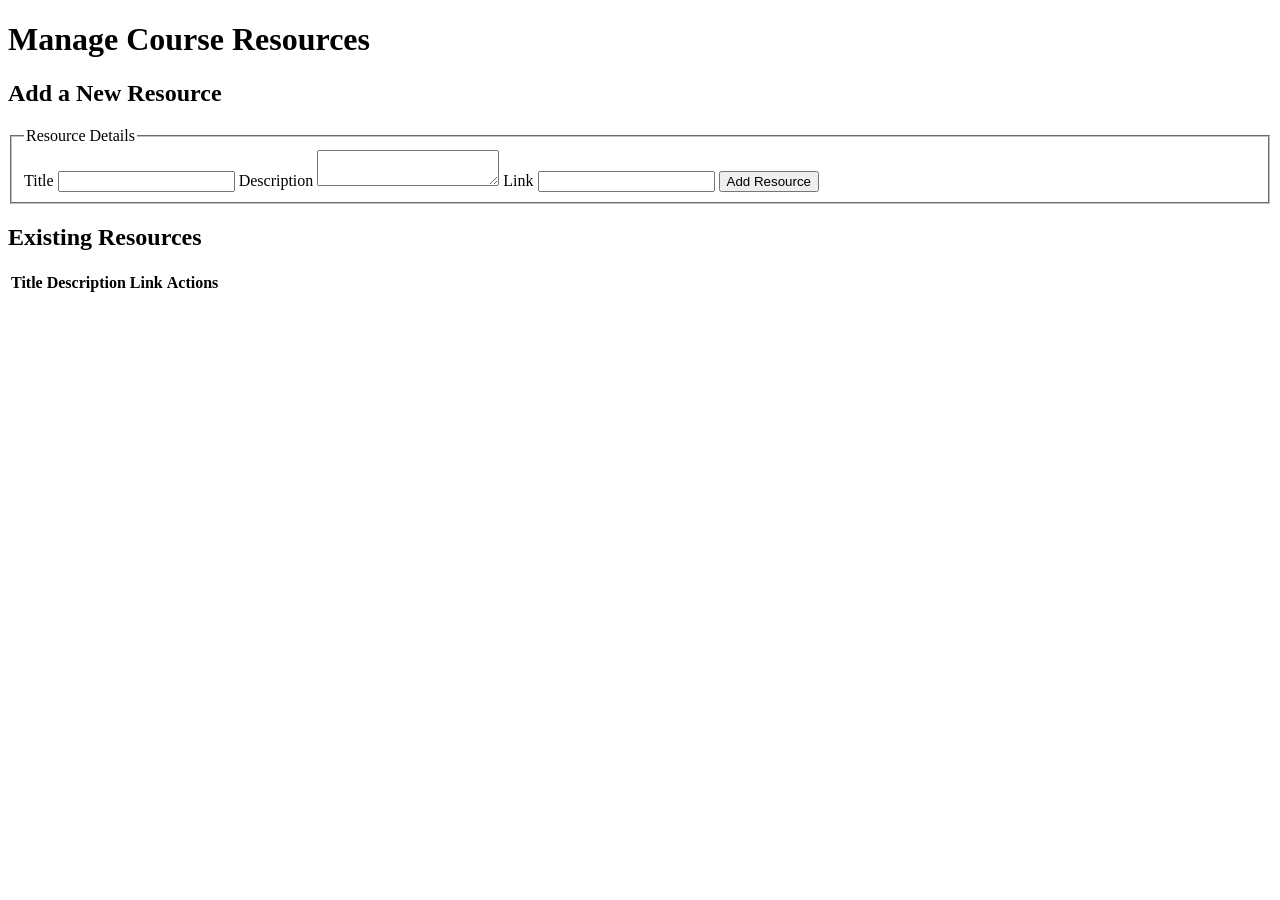
==== src/resources/admin.html @ 06b07496 "Add meta tags and structure to admin.html" ====
<!--
  Requirement: Create the Admin View for Course Resources

  Instructions:
  Fill in the HTML elements as described in the comments.
  This page allows the teacher (admin) to perform full CRUD operations on course resources.
-->
<!DOCTYPE html>
<html lang="en">
<head>
    <!-- TODO: Add the 'meta' tag for character encoding (UTF-8). -->
    <meta charset="UTF-8">
    
    <!-- TODO: Add the responsive 'viewport' meta tag.
         The 'name' should be 'viewport' and the 'content' should set the 'width' to 'device-width'
         and the 'initial-scale' to '1.0'. -->
    <meta name="viewport" content="width=device-width, initial-scale=1.0">

    <!-- TODO: Add a title, e.g., "Manage Resources". -->
    <title>Manage Resources</title>

    <!-- TODO: Link to your CSS framework or stylesheet. -->
    <link rel="stylesheet" href="styles.css">

    <!-- TODO: Link this script file:
         <script src="admin.js" defer></script> -->
    <script src="admin.js" defer></script>
</head>
<body>

    <!-- TODO: Create a 'header' with a main heading ('h1') "Manage Course Resources". -->
    <header>
        <h1>Manage Course Resources</h1>
    </header>

    <!-- TODO: Create the 'main' content area. -->
    <main>

        <!-- Section 1: Add/Edit Resource Form -->
        <!-- TODO: Create a 'section' for the form. -->
        <section>
            <!-- TODO: Add a sub-heading ('h2') "Add a New Resource". -->
            <h2>Add a New Resource</h2>

            <!-- TODO: Create a 'form' with id="resource-form". Action can be '#'.
                 This id is required by admin.js. -->
            <form id="resource-form" action="#">
                <!-- TODO: Use a 'fieldset' to group the form controls. -->
                <fieldset>
                    <!-- TODO: Add a 'legend', e.g., "Resource Details". -->
                    <legend>Resource Details</legend>

                    <!-- TODO: Add a 'label' and 'input' for the resource title.
                         - label 'for': "resource-title"
                         - input 'id': "resource-title", type="text", required -->
                    <label for="resource-title">Title</label>
                    <input id="resource-title" type="text" required>

                    <!-- TODO: Add a 'label' and 'textarea' for the resource description.
                         - label 'for': "resource-description"
                         - textarea 'id': "resource-description" -->
                    <label for="resource-description">Description</label>
                    <textarea id="resource-description"></textarea>
                    
                    <!-- TODO: Add a 'label' and 'input' for the resource link.
                         - label 'for': "resource-link"
                         - input 'id': "resource-link", type="url", required -->
                    <label for="resource-link">Link</label>
                    <input id="resource-link" type="url" required>

                    <!-- TODO: Add a 'button' to submit the form.
                         - id="add-resource", type="submit", Text: "Add Resource" -->
                    <button id="add-resource" type="submit">Add Resource</button>
                <!-- End of fieldset. -->
                </fieldset>
            <!-- End of form. -->
            </form>
        <!-- End of form section. -->
        </section>


        <!-- Section 2: Existing Resources List -->
        <!-- TODO: Create a 'section' to display the list of current resources. -->
        <section>
            <!-- TODO: Add a sub-heading ('h2') "Existing Resources". -->
            <h2>Existing Resources</h2>

            <!-- TODO: Create a 'table' with id="resources-table". -->
            <table id="resources-table">
                <!-- TODO: Create a 'thead' and a 'tr' inside it. -->
                <thead>
                    <tr>
                        <!-- TODO: Add 'th' elements for "Title", "Description", "Link", and "Actions". -->
                        <th>Title</th>
                        <th>Description</th>
                        <th>Link</th>
                        <th>Actions</th>
                    </tr>
                </thead>
                
                <!-- TODO: Create a 'tbody' with id="resources-tbody".
                     This id is required by admin.js.
                     Rows will be injected here dynamically by admin.js. -->
                <tbody id="resources-tbody">

                    <!-- Each row follows this structure: -->
                    <!-- TODO: Create a 'tr' for each resource. -->
                        <!-- TODO: Add a 'td' for the title. -->
                        <!-- TODO: Add a 'td' for the description. -->
                        <!-- TODO: Add a 'td' for the link. -->

                        <!-- TODO: Add a 'td' containing the action buttons. -->
                            <!-- TODO: Add an "Edit" button with class="edit-btn"
                                 and data-id set to the resource's id. -->
                            <!-- TODO: Add a "Delete" button with class="delete-btn"
                                 and data-id set to the resource's id. -->
                        <!-- End of actions 'td'. -->
                    <!-- End of the row. -->

                <!-- End of tbody. -->
                </tbody>
            <!-- End of table. -->
            </table>
        <!-- End of resources list section. -->
        </section>

    <!-- End of main. -->
    </main>
</body>
</html>
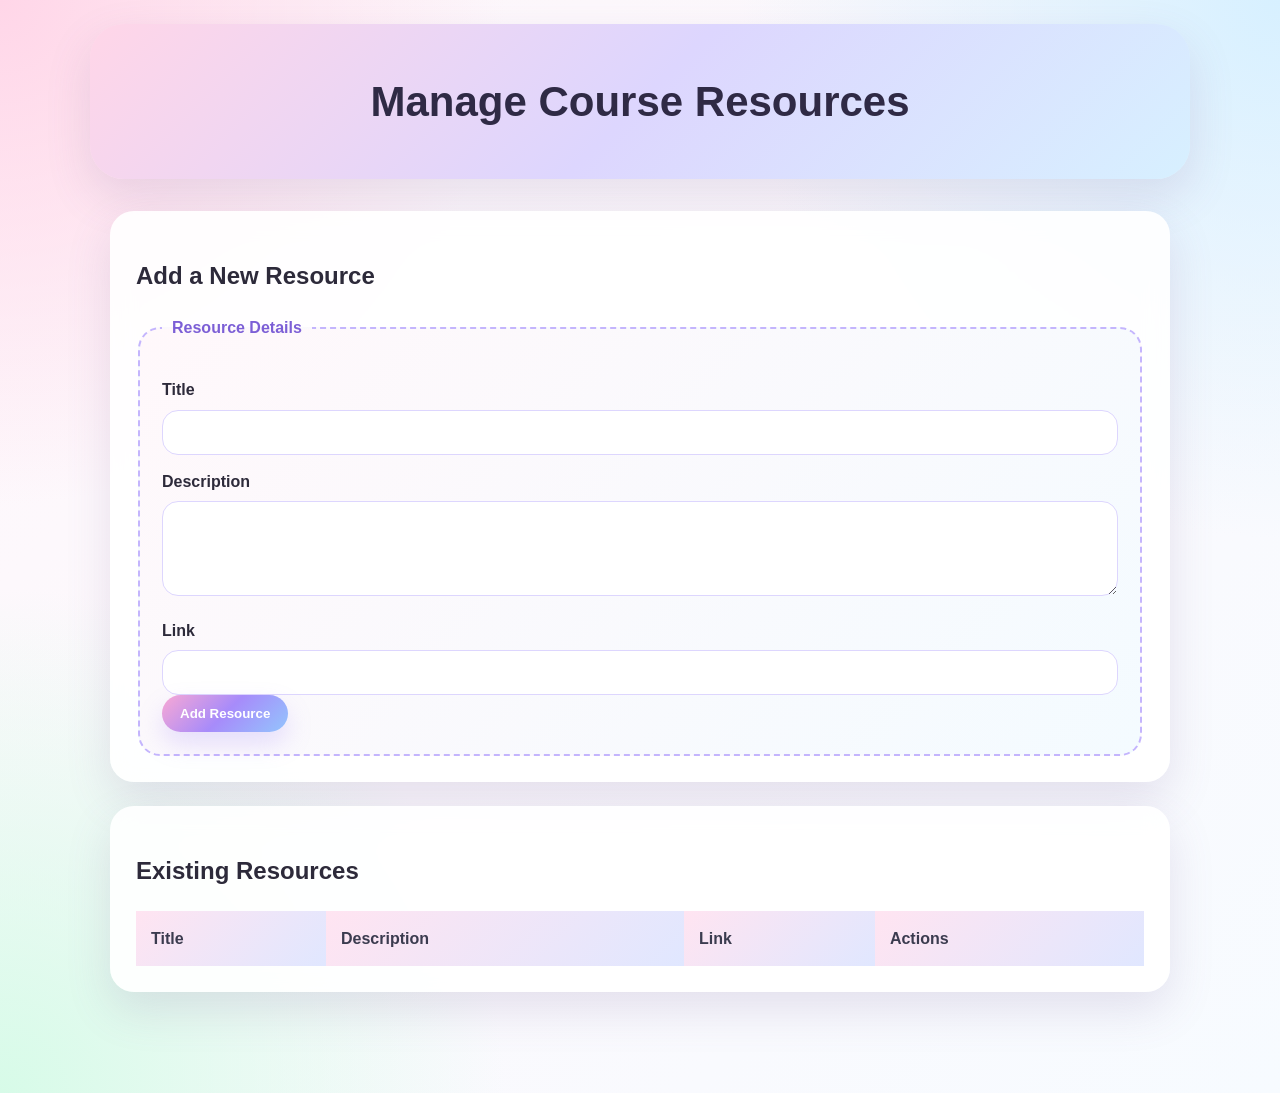
==== commit 2a9f7a53: "Update stylesheet link in admin.html" ====
--- a/src/resources/admin.html
+++ b/src/resources/admin.html
@@ -20,8 +20,7 @@
     <title>Manage Resources</title>
 
     <!-- TODO: Link to your CSS framework or stylesheet. -->
-    <link rel="stylesheet" href="styles.css">
-
+<link rel="stylesheet" href="../common/styles.css">
     <!-- TODO: Link this script file:
          <script src="admin.js" defer></script> -->
     <script src="admin.js" defer></script>
--- a/src/common/styles.css
+++ b/src/common/styles.css
@@ -0,0 +1,389 @@
+* {
+    box-sizing: border-box;
+}
+
+:root {
+    --pink: #ffd6e8;
+    --peach: #ffe5d4;
+    --lavender: #ddd6fe;
+    --blue: #d7f0ff;
+    --mint: #d7fbe8;
+    --cream: #fffaf0;
+    --text: #2d2a3a;
+    --muted: #6b7280;
+    --card: rgba(255, 255, 255, 0.9);
+    --shadow: 0 18px 45px rgba(119, 91, 150, 0.16);
+    --radius: 24px;
+}
+
+body {
+    margin: 0;
+    font-family: "Segoe UI", Arial, sans-serif;
+    color: var(--text);
+    min-height: 100vh;
+    background:
+        radial-gradient(circle at top left, var(--pink), transparent 30%),
+        radial-gradient(circle at top right, var(--blue), transparent 32%),
+        radial-gradient(circle at bottom left, var(--mint), transparent 30%),
+        linear-gradient(135deg, #fff7fb, #f7fbff);
+    line-height: 1.6;
+}
+
+header {
+    max-width: 1100px;
+    margin: 24px auto 0;
+    padding: 44px 24px;
+    text-align: center;
+    border-radius: 34px;
+    background: linear-gradient(135deg, #ffd6e8, #ddd6fe, #d7f0ff);
+    box-shadow: var(--shadow);
+}
+
+header h1 {
+    margin: 0;
+    font-size: 42px;
+    color: #2f2a45;
+}
+
+main {
+    max-width: 1100px;
+    margin: 32px auto;
+    padding: 0 20px 45px;
+}
+
+/* Student assignment cards */
+#assignment-list-section {
+    display: grid;
+    grid-template-columns: repeat(2, 1fr);
+    gap: 24px;
+}
+
+article {
+    position: relative;
+    overflow: hidden;
+    background: var(--card);
+    border: 1px solid rgba(255, 255, 255, 0.9);
+    border-radius: var(--radius);
+    padding: 28px;
+    box-shadow: var(--shadow);
+    backdrop-filter: blur(12px);
+}
+
+#assignment-list-section article::before {
+    content: "✦";
+    position: absolute;
+    right: 22px;
+    top: 18px;
+    font-size: 34px;
+    color: #f9a8d4;
+    opacity: 0.7;
+}
+
+article h2 {
+    margin-top: 0;
+    font-size: 26px;
+    color: #342e50;
+}
+
+article p:first-of-type,
+#assignment-due-date {
+    display: inline-block;
+    background: #fff0f7;
+    color: #9d4562;
+    padding: 7px 14px;
+    border-radius: 999px;
+    font-weight: 800;
+}
+
+a {
+    color: #7c5fd6;
+    font-weight: 900;
+    text-decoration: none;
+}
+
+a:hover {
+    color: #d85f8b;
+    text-decoration: underline;
+}
+
+/* Details page */
+main > article {
+    margin-bottom: 24px;
+}
+
+main > article h2 {
+    border-bottom: 2px dashed #e9d5ff;
+    padding-bottom: 8px;
+    margin-top: 24px;
+}
+
+#assignment-files-list {
+    background: #f8fbff;
+    border-radius: 18px;
+    padding: 18px 18px 18px 36px;
+}
+
+#discussion-forum {
+    background: var(--card);
+    border-radius: var(--radius);
+    padding: 28px;
+    box-shadow: var(--shadow);
+}
+
+#discussion-forum h2 {
+    margin-top: 0;
+    border-bottom: 2px dashed #e9d5ff;
+    padding-bottom: 10px;
+}
+
+#comment-list article {
+    margin-bottom: 14px;
+    background: #fffafd;
+    box-shadow: none;
+    border-left: 6px solid #c4b5fd;
+}
+
+footer {
+    color: var(--muted);
+    font-size: 14px;
+    font-weight: 700;
+}
+
+/* Forms */
+form {
+    margin-top: 18px;
+}
+
+fieldset {
+    border: 2px dashed #c4b5fd;
+    border-radius: 22px;
+    padding: 22px;
+    background: linear-gradient(135deg, #fff8fb, #f4fbff);
+}
+
+legend {
+    padding: 0 10px;
+    font-weight: 900;
+    color: #7c5fd6;
+}
+
+label {
+    display: block;
+    margin: 14px 0 7px;
+    font-weight: 800;
+}
+
+input,
+textarea {
+    width: 100%;
+    padding: 13px 15px;
+    border: 1px solid #ddd6fe;
+    border-radius: 16px;
+    background: white;
+    font-family: inherit;
+    font-size: 15px;
+    outline: none;
+}
+
+textarea {
+    min-height: 95px;
+    resize: vertical;
+}
+
+input:focus,
+textarea:focus {
+    border-color: #a78bfa;
+    box-shadow: 0 0 0 5px rgba(216, 199, 255, 0.45);
+}
+
+/* Buttons */
+button {
+    border: none;
+    border-radius: 999px;
+    padding: 11px 18px;
+    font-weight: 900;
+    cursor: pointer;
+    font-family: inherit;
+    transition: 0.2s ease;
+}
+
+button:hover {
+    transform: translateY(-2px);
+}
+
+.primary-btn,
+#add-assignment,
+button[type="submit"] {
+    background: linear-gradient(135deg, #f9a8d4, #a78bfa, #93c5fd);
+    color: white;
+    box-shadow: 0 12px 24px rgba(167, 139, 250, 0.25);
+}
+
+.secondary-btn {
+    background: #eef2ff;
+    color: #5b4db7;
+}
+
+.edit-btn {
+    background: #ddd6fe;
+    color: #4c3d8f;
+}
+
+.delete-btn {
+    background: #ffd6d6;
+    color: #9f3030;
+}
+
+/* Admin */
+.admin-panel,
+.table-card,
+section {
+    background: var(--card);
+    border-radius: var(--radius);
+    box-shadow: var(--shadow);
+    padding: 26px;
+    margin-bottom: 24px;
+    backdrop-filter: blur(12px);
+}
+
+.hidden {
+    display: none;
+}
+
+.table-card {
+    overflow-x: auto;
+}
+
+table {
+    width: 100%;
+    border-collapse: collapse;
+    min-width: 760px;
+}
+
+th {
+    background: linear-gradient(135deg, #ffe4f1, #e0e7ff);
+    color: #3b3b4f;
+    padding: 15px;
+    text-align: left;
+}
+
+td {
+    padding: 15px;
+    border-bottom: 1px solid #f1e9ff;
+    vertical-align: top;
+}
+
+tr:hover td {
+    background: #fff7fb;
+}
+
+.actions {
+    display: flex;
+    gap: 10px;
+    align-items: center;
+}
+
+.actions button {
+    display: inline-block;
+}
+
+.edit-row td {
+    background: #fbf7ff;
+}
+
+.inline-edit-form {
+    padding: 18px;
+    border-radius: 20px;
+    background: linear-gradient(135deg, #fff7fb, #f4fbff);
+}
+
+.confirm-box {
+    margin-top: 12px;
+    padding: 14px;
+    border-radius: 18px;
+    background: #fff7ed;
+    border: 1px solid #fed7aa;
+}
+
+.confirm-box p {
+    margin: 0 0 10px;
+    font-weight: 900;
+}
+
+/* Responsive */
+@media (max-width: 768px) {
+    table,
+    thead,
+    tbody,
+    tr,
+    th,
+    td {
+        display: block;
+        width: 100%;
+        min-width: 0;
+    }
+
+    table {
+        min-width: 0;
+    }
+
+    thead {
+        display: none;
+    }
+
+    tr {
+        background: white;
+        margin-bottom: 18px;
+        padding: 18px;
+        border-radius: 22px;
+        box-shadow: 0 12px 30px rgba(119, 91, 150, 0.12);
+    }
+
+    td {
+        border-bottom: none;
+        padding: 10px 0;
+    }
+
+    td:nth-child(1)::before {
+        content: "Title: ";
+        font-weight: 900;
+        color: #7c5fd6;
+    }
+
+    td:nth-child(2)::before {
+        content: "Due Date: ";
+        font-weight: 900;
+        color: #7c5fd6;
+    }
+
+    td:nth-child(3)::before {
+        content: "Description: ";
+        font-weight: 900;
+        color: #7c5fd6;
+        display: block;
+        margin-bottom: 4px;
+    }
+
+    td:nth-child(4)::before {
+        content: "Actions";
+        display: block;
+        font-weight: 900;
+        color: #7c5fd6;
+        margin-bottom: 8px;
+    }
+
+    .actions {
+        flex-direction: row;
+        justify-content: flex-start;
+        gap: 10px;
+    }
+
+    .actions button {
+        width: auto;
+        min-width: 105px;
+    }
+
+    .table-card {
+        overflow-x: visible;
+    }
+}
